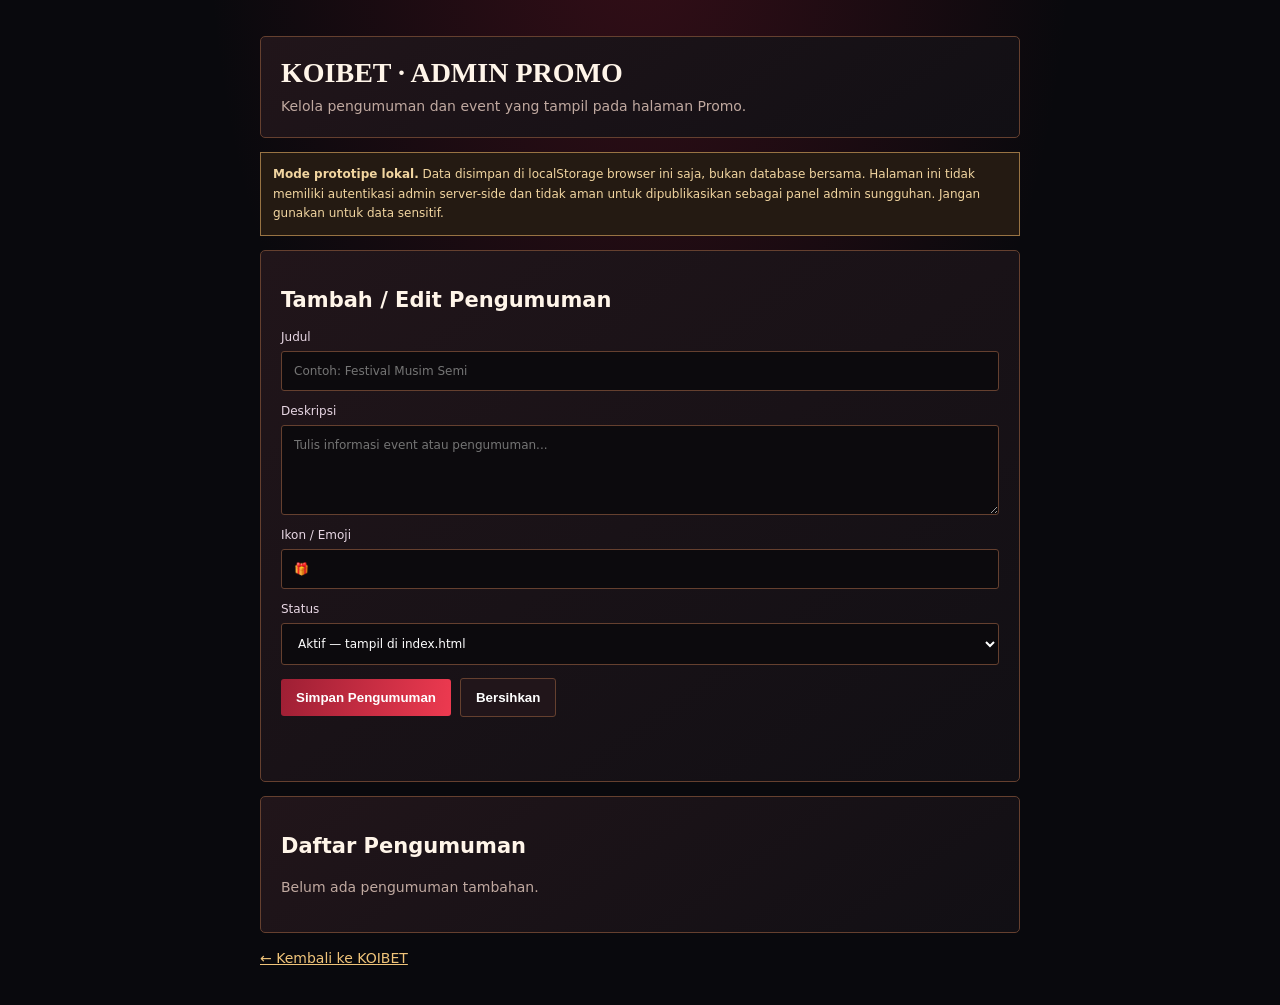
==== admin.html @ 30051d63 "Add local promo admin page" ====
<!doctype html>
<html lang="id"><head><meta charset="utf-8"><meta name="viewport" content="width=device-width,initial-scale=1"><meta name="theme-color" content="#100b12"><title>KOIBET — Admin Promo</title><style>
:root{color-scheme:dark;--bg:#09090d;--panel:#171116;--line:#65402f;--gold:#e9bd68;--muted:#c0a9a0}*{box-sizing:border-box}body{margin:0;padding:22px;background:radial-gradient(ellipse at 50% -12%,#8e182d55,transparent 48%),var(--bg);color:#fff5e9;font:14px system-ui;min-height:100vh}.wrap{max-width:760px;margin:auto}.head,.panel{border:1px solid var(--line);background:linear-gradient(145deg,#21151a,#110f14);padding:20px;margin:14px 0;border-radius:5px}.head h1{margin:0 0 6px;font-family:Georgia,serif}.muted,small{color:var(--muted);line-height:1.6}.field{display:block;margin:13px 0;color:#e8d7e4;font-size:12px}.field input,.field textarea,.field select{display:block;width:100%;margin-top:7px;padding:12px;border:1px solid var(--line);background:#0c0a0d;color:white;border-radius:3px;font:inherit}.field textarea{min-height:90px;resize:vertical}.btn{border:0;padding:11px 15px;background:linear-gradient(100deg,#9e1f34,#ed3a50);color:white;font-weight:700;border-radius:3px;cursor:pointer}.btn.ghost{background:#21151a;border:1px solid var(--line)}.row{display:flex;gap:9px;flex-wrap:wrap;align-items:center}.promo{display:flex;justify-content:space-between;gap:12px;align-items:center;padding:13px;border:1px solid #65402f;margin:9px 0;background:#130f14}.promo b{display:block}.promo small{display:block}.notice{padding:12px;border:1px solid #987343;background:#241a12;color:#f1d5a0;font-size:12px;line-height:1.6}.status{color:#f0c47a;font-size:12px;min-height:20px}@media(max-width:520px){body{padding:12px}.panel,.head{padding:15px}.promo{align-items:flex-start;flex-direction:column}}
</style></head><body><main class="wrap"><header class="head"><h1>KOIBET · ADMIN PROMO</h1><div class="muted">Kelola pengumuman dan event yang tampil pada halaman Promo.</div></header>
<div class="notice"><b>Mode prototipe lokal.</b> Data disimpan di localStorage browser ini saja, bukan database bersama. Halaman ini tidak memiliki autentikasi admin server-side dan tidak aman untuk dipublikasikan sebagai panel admin sungguhan. Jangan gunakan untuk data sensitif.</div>
<section class="panel"><h2>Tambah / Edit Pengumuman</h2><form id="form"><input type="hidden" id="editId"><label class="field">Judul<input id="title" maxlength="60" required placeholder="Contoh: Festival Musim Semi"></label><label class="field">Deskripsi<textarea id="description" maxlength="240" required placeholder="Tulis informasi event atau pengumuman..."></textarea></label><label class="field">Ikon / Emoji<input id="icon" maxlength="4" value="🎁"></label><label class="field">Status<select id="active"><option value="true">Aktif — tampil di index.html</option><option value="false">Nonaktif</option></select></label><div class="row"><button class="btn" type="submit">Simpan Pengumuman</button><button class="btn ghost" type="button" id="reset">Bersihkan</button></div><p class="status" id="status" aria-live="polite"></p></form></section>
<section class="panel"><h2>Daftar Pengumuman</h2><div id="items"></div></section><p class="muted"><a href="index.html" style="color:#f0c47a">← Kembali ke KOIBET</a></p></main>
<script>
const $=s=>document.querySelector(s),KEY='koibet_public_promos';let data=[];function load(){try{data=JSON.parse(localStorage.getItem(KEY)||'[]');if(!Array.isArray(data))data=[]}catch{data=[]}}function save(){localStorage.setItem(KEY,JSON.stringify(data));render()}function esc(v){return String(v).replace(/[&<>"']/g,c=>({'&':'&amp;','<':'&lt;','>':'&gt;','"':'&quot;',"'":'&#39;'}[c]))}function clear(){ $('#form').reset();$('#editId').value='';$('#icon').value='🎁'}function render(){$('#items').innerHTML=data.length?data.map(x=>'<article class="promo"><div><b>'+esc(x.icon||'🎁')+' '+esc(x.title)+'</b><small>'+esc(x.description)+'</small><small>Status: '+(x.active?'Aktif':'Nonaktif')+'</small></div><div class="row"><button class="btn ghost" data-edit="'+esc(x.id)+'">Edit</button><button class="btn ghost" data-toggle="'+esc(x.id)+'">'+(x.active?'Nonaktifkan':'Aktifkan')+'</button><button class="btn ghost" data-delete="'+esc(x.id)+'">Hapus</button></div></article>').join(''):'<p class="muted">Belum ada pengumuman tambahan.</p>';document.querySelectorAll('[data-edit]').forEach(b=>b.onclick=()=>{let x=data.find(v=>v.id===b.dataset.edit);if(!x)return;$('#editId').value=x.id;$('#title').value=x.title;$('#description').value=x.description;$('#icon').value=x.icon||'🎁';$('#active').value=String(!!x.active);window.scrollTo({top:0,behavior:'smooth'})});document.querySelectorAll('[data-toggle]').forEach(b=>b.onclick=()=>{let x=data.find(v=>v.id===b.dataset.toggle);if(x){x.active=!x.active;save()}});document.querySelectorAll('[data-delete]').forEach(b=>b.onclick=()=>{data=data.filter(v=>v.id!==b.dataset.delete);save()})}$('#form').onsubmit=e=>{e.preventDefault();let id=$('#editId').value,item={id:id||String(Date.now()),title:$('#title').value.trim(),description:$('#description').value.trim(),icon:$('#icon').value.trim()||'🎁',active:$('#active').value==='true'};if(!item.title||!item.description){$('#status').textContent='Judul dan deskripsi wajib diisi.';return}let i=data.findIndex(x=>x.id===id);if(i>=0)data[i]=item;else data.unshift(item);save();clear();$('#status').textContent='Pengumuman tersimpan di browser ini.'};$('#reset').onclick=clear;load();render();
</script></body></html>
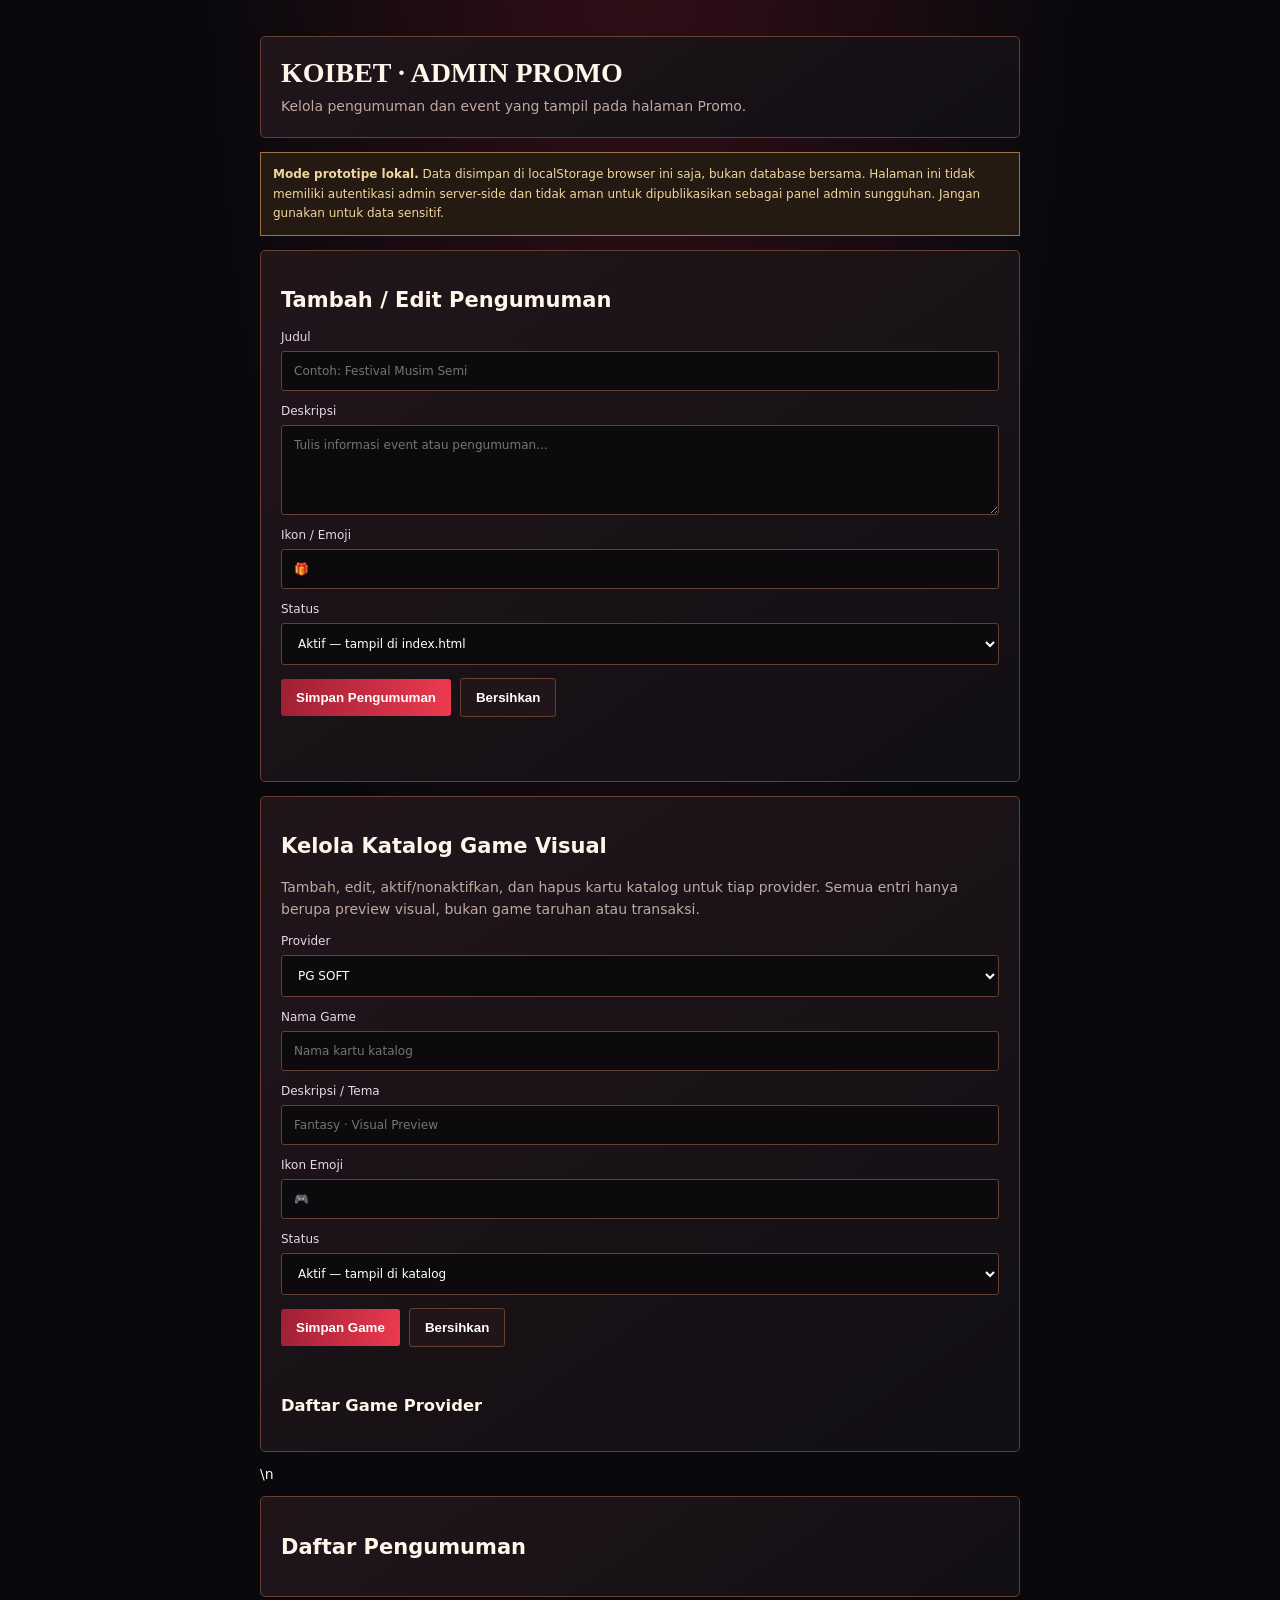
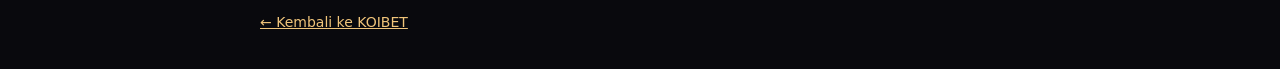
==== commit dc62f54b: "Add provider game catalog management to admin panel" ====
--- a/admin.html
+++ b/admin.html
@@ -4,7 +4,23 @@
 </style></head><body><main class="wrap"><header class="head"><h1>KOIBET · ADMIN PROMO</h1><div class="muted">Kelola pengumuman dan event yang tampil pada halaman Promo.</div></header>
 <div class="notice"><b>Mode prototipe lokal.</b> Data disimpan di localStorage browser ini saja, bukan database bersama. Halaman ini tidak memiliki autentikasi admin server-side dan tidak aman untuk dipublikasikan sebagai panel admin sungguhan. Jangan gunakan untuk data sensitif.</div>
 <section class="panel"><h2>Tambah / Edit Pengumuman</h2><form id="form"><input type="hidden" id="editId"><label class="field">Judul<input id="title" maxlength="60" required placeholder="Contoh: Festival Musim Semi"></label><label class="field">Deskripsi<textarea id="description" maxlength="240" required placeholder="Tulis informasi event atau pengumuman..."></textarea></label><label class="field">Ikon / Emoji<input id="icon" maxlength="4" value="🎁"></label><label class="field">Status<select id="active"><option value="true">Aktif — tampil di index.html</option><option value="false">Nonaktif</option></select></label><div class="row"><button class="btn" type="submit">Simpan Pengumuman</button><button class="btn ghost" type="button" id="reset">Bersihkan</button></div><p class="status" id="status" aria-live="polite"></p></form></section>
-<section class="panel"><h2>Daftar Pengumuman</h2><div id="items"></div></section><p class="muted"><a href="index.html" style="color:#f0c47a">← Kembali ke KOIBET</a></p></main>
+<section class="panel"><h2>Kelola Katalog Game Visual</h2><p class="muted">Tambah, edit, aktif/nonaktifkan, dan hapus kartu katalog untuk tiap provider. Semua entri hanya berupa preview visual, bukan game taruhan atau transaksi.</p><label class="field">Provider<select id="gameProvider"><option value="pg">PG SOFT</option><option value="pragmatic">PRAGMATIC</option><option value="jili">JILI</option></select></label><form id="gameForm"><input type="hidden" id="gameEditId"><label class="field">Nama Game<input id="gameName" maxlength="50" required placeholder="Nama kartu katalog"></label><label class="field">Deskripsi / Tema<input id="gameDesc" maxlength="70" required placeholder="Fantasy · Visual Preview"></label><label class="field">Ikon Emoji<input id="gameIcon" maxlength="4" value="🎮"></label><label class="field">Status<select id="gameActive"><option value="true">Aktif — tampil di katalog</option><option value="false">Nonaktif</option></select></label><div class="row"><button class="btn" type="submit">Simpan Game</button><button class="btn ghost" type="button" id="gameReset">Bersihkan</button></div><p class="status" id="gameStatus" aria-live="polite"></p></form><h3>Daftar Game Provider</h3><div id="gameItems"></div></section>\n<section class="panel"><h2>Daftar Pengumuman</h2><div id="items"></div></section><p class="muted"><a href="index.html" style="color:#f0c47a">← Kembali ke KOIBET</a></p></main>
 <script>
 const $=s=>document.querySelector(s),KEY='koibet_public_promos';let data=[];function load(){try{data=JSON.parse(localStorage.getItem(KEY)||'[]');if(!Array.isArray(data))data=[]}catch{data=[]}}function save(){localStorage.setItem(KEY,JSON.stringify(data));render()}function esc(v){return String(v).replace(/[&<>"']/g,c=>({'&':'&amp;','<':'&lt;','>':'&gt;','"':'&quot;',"'":'&#39;'}[c]))}function clear(){ $('#form').reset();$('#editId').value='';$('#icon').value='🎁'}function render(){$('#items').innerHTML=data.length?data.map(x=>'<article class="promo"><div><b>'+esc(x.icon||'🎁')+' '+esc(x.title)+'</b><small>'+esc(x.description)+'</small><small>Status: '+(x.active?'Aktif':'Nonaktif')+'</small></div><div class="row"><button class="btn ghost" data-edit="'+esc(x.id)+'">Edit</button><button class="btn ghost" data-toggle="'+esc(x.id)+'">'+(x.active?'Nonaktifkan':'Aktifkan')+'</button><button class="btn ghost" data-delete="'+esc(x.id)+'">Hapus</button></div></article>').join(''):'<p class="muted">Belum ada pengumuman tambahan.</p>';document.querySelectorAll('[data-edit]').forEach(b=>b.onclick=()=>{let x=data.find(v=>v.id===b.dataset.edit);if(!x)return;$('#editId').value=x.id;$('#title').value=x.title;$('#description').value=x.description;$('#icon').value=x.icon||'🎁';$('#active').value=String(!!x.active);window.scrollTo({top:0,behavior:'smooth'})});document.querySelectorAll('[data-toggle]').forEach(b=>b.onclick=()=>{let x=data.find(v=>v.id===b.dataset.toggle);if(x){x.active=!x.active;save()}});document.querySelectorAll('[data-delete]').forEach(b=>b.onclick=()=>{data=data.filter(v=>v.id!==b.dataset.delete);save()})}$('#form').onsubmit=e=>{e.preventDefault();let id=$('#editId').value,item={id:id||String(Date.now()),title:$('#title').value.trim(),description:$('#description').value.trim(),icon:$('#icon').value.trim()||'🎁',active:$('#active').value==='true'};if(!item.title||!item.description){$('#status').textContent='Judul dan deskripsi wajib diisi.';return}let i=data.findIndex(x=>x.id===id);if(i>=0)data[i]=item;else data.unshift(item);save();clear();$('#status').textContent='Pengumuman tersimpan di browser ini.'};$('#reset').onclick=clear;load();render();
-</script></body></html>+
+const GAME_KEY='koibet_provider_games';
+const seedGames={
+ pg:[['🐉','Dragon Treasure','Fantasy · Visual Preview'],['🌸','Blossom Fortune','Festival · Visual Preview'],['🐼','Panda Kingdom','Adventure · Visual Preview'],['🏯','Golden Samurai','Japan · Visual Preview'],['🦊','Fox Spirit','Mythical · Visual Preview'],['💎','Crystal Garden','Gem · Visual Preview']],
+ pragmatic:[['⚡','Thunder Temple','Mythical · Visual Preview'],['👑','Royal Crown','Classic · Visual Preview'],['🌊','Ocean Riches','Ocean · Visual Preview'],['🔥','Fire Dragon','Fantasy · Visual Preview'],['🎭','Mystic Masks','Festival · Visual Preview'],['🌙','Moonlight Tales','Night · Visual Preview']],
+ jili:[['🐯','Tiger Realm','Wildlife · Visual Preview'],['🏮','Lucky Lantern','Festival · Visual Preview'],['🗻','Fuji Adventure','Japan · Visual Preview'],['🧧','Red Envelope','Celebration · Visual Preview'],['⚔️','Samurai Legend','Action · Visual Preview'],['🌌','Starry Journey','Cosmic · Visual Preview']]
+};
+let gameData={};
+function loadGames(){try{gameData=JSON.parse(localStorage.getItem(GAME_KEY)||'null')||{}}catch{gameData={}};for(const k of Object.keys(seedGames)){if(!Array.isArray(gameData[k]))gameData[k]=seedGames[k].map((g,i)=>({id:k+'-'+i,name:g[1],desc:g[2],icon:g[0],active:true}))}saveGames()}
+function saveGames(){localStorage.setItem(GAME_KEY,JSON.stringify(gameData))}
+function clearGameForm(){$('#gameForm').reset();$('#gameEditId').value='';$('#gameIcon').value='🎮';$('#gameActive').value='true'}
+function renderGames(){let k=$('#gameProvider').value,arr=gameData[k]||[];$('#gameItems').innerHTML=arr.length?arr.map(g=>'<article class="promo"><div><b>'+esc(g.icon)+' '+esc(g.name)+'</b><small>'+esc(g.desc)+' · '+(g.active?'Aktif':'Nonaktif')+'</small></div><div class="row"><button class="btn ghost" data-game-edit="'+esc(g.id)+'">Edit</button><button class="btn ghost" data-game-toggle="'+esc(g.id)+'">'+(g.active?'Nonaktifkan':'Aktifkan')+'</button><button class="btn ghost" data-game-delete="'+esc(g.id)+'">Hapus</button></div></article>').join(''):'<p class="muted">Belum ada game pada provider ini.</p>';document.querySelectorAll('[data-game-edit]').forEach(b=>b.onclick=()=>{let g=arr.find(x=>x.id===b.dataset.gameEdit);if(!g)return;$('#gameEditId').value=g.id;$('#gameName').value=g.name;$('#gameDesc').value=g.desc;$('#gameIcon').value=g.icon;$('#gameActive').value=String(!!g.active);window.scrollTo({top:0,behavior:'smooth'})});document.querySelectorAll('[data-game-toggle]').forEach(b=>b.onclick=()=>{let g=arr.find(x=>x.id===b.dataset.gameToggle);if(g){g.active=!g.active;saveGames();renderGames()}});document.querySelectorAll('[data-game-delete]').forEach(b=>b.onclick=()=>{gameData[k]=arr.filter(x=>x.id!==b.dataset.gameDelete);saveGames();renderGames()})}
+$('#gameProvider').onchange=()=>{clearGameForm();renderGames()};
+$('#gameForm').onsubmit=e=>{e.preventDefault();let k=$('#gameProvider').value,id=$('#gameEditId').value,item={id:id||'g-'+Date.now()+'-'+Math.random().toString(36).slice(2,7),name:$('#gameName').value.trim(),desc:$('#gameDesc').value.trim(),icon:$('#gameIcon').value.trim()||'🎮',active:$('#gameActive').value==='true'};if(!item.name||!item.desc){$('#gameStatus').textContent='Nama dan deskripsi wajib diisi.';return}let arr=gameData[k]||[],i=arr.findIndex(x=>x.id===id);if(i>=0)arr[i]=item;else arr.unshift(item);gameData[k]=arr;saveGames();clearGameForm();renderGames();$('#gameStatus').textContent='Katalog provider berhasil disimpan di browser ini.'};
+$('#gameReset').onclick=clearGameForm;
+loadGames();renderGames();
+\n</script></body></html>
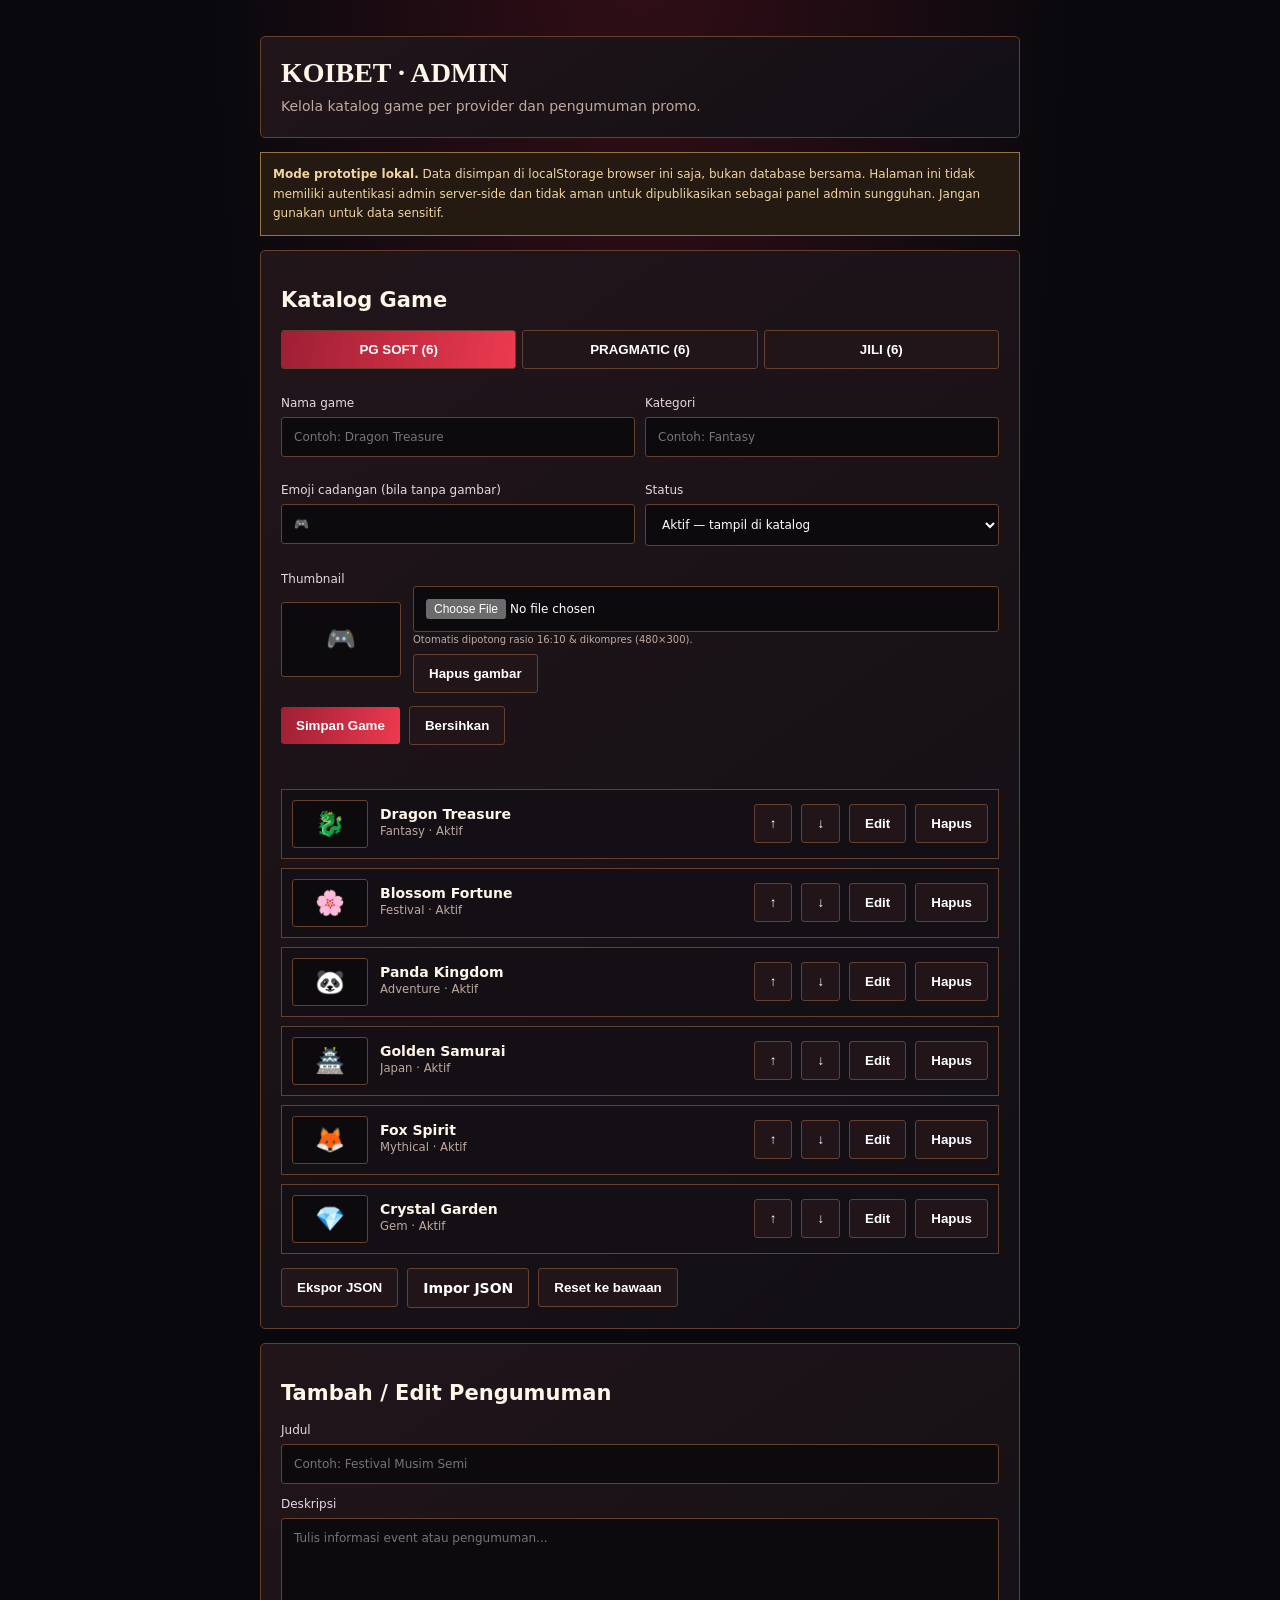
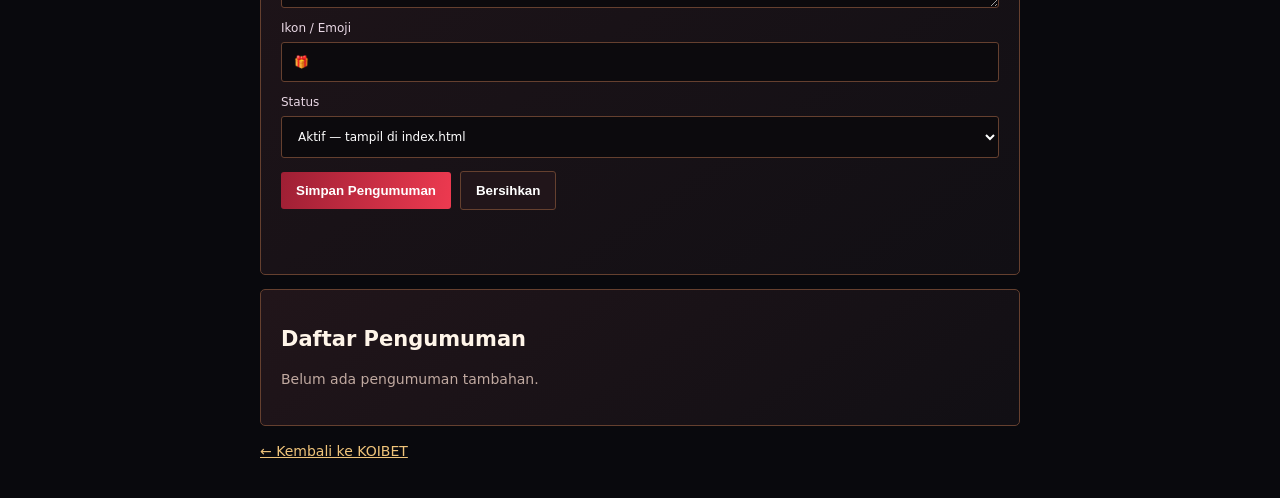
==== commit e00a4a88: "Replace admin page with Japanese arcade version" ====
--- a/admin.html
+++ b/admin.html
@@ -1,26 +1,49 @@
 <!doctype html>
-<html lang="id"><head><meta charset="utf-8"><meta name="viewport" content="width=device-width,initial-scale=1"><meta name="theme-color" content="#100b12"><title>KOIBET — Admin Promo</title><style>
+<html lang="id"><head><meta charset="utf-8"><meta name="viewport" content="width=device-width,initial-scale=1"><meta name="theme-color" content="#100b12"><title>KOIBET — Admin</title><style>
 :root{color-scheme:dark;--bg:#09090d;--panel:#171116;--line:#65402f;--gold:#e9bd68;--muted:#c0a9a0}*{box-sizing:border-box}body{margin:0;padding:22px;background:radial-gradient(ellipse at 50% -12%,#8e182d55,transparent 48%),var(--bg);color:#fff5e9;font:14px system-ui;min-height:100vh}.wrap{max-width:760px;margin:auto}.head,.panel{border:1px solid var(--line);background:linear-gradient(145deg,#21151a,#110f14);padding:20px;margin:14px 0;border-radius:5px}.head h1{margin:0 0 6px;font-family:Georgia,serif}.muted,small{color:var(--muted);line-height:1.6}.field{display:block;margin:13px 0;color:#e8d7e4;font-size:12px}.field input,.field textarea,.field select{display:block;width:100%;margin-top:7px;padding:12px;border:1px solid var(--line);background:#0c0a0d;color:white;border-radius:3px;font:inherit}.field textarea{min-height:90px;resize:vertical}.btn{border:0;padding:11px 15px;background:linear-gradient(100deg,#9e1f34,#ed3a50);color:white;font-weight:700;border-radius:3px;cursor:pointer}.btn.ghost{background:#21151a;border:1px solid var(--line)}.row{display:flex;gap:9px;flex-wrap:wrap;align-items:center}.promo{display:flex;justify-content:space-between;gap:12px;align-items:center;padding:13px;border:1px solid #65402f;margin:9px 0;background:#130f14}.promo b{display:block}.promo small{display:block}.notice{padding:12px;border:1px solid #987343;background:#241a12;color:#f1d5a0;font-size:12px;line-height:1.6}.status{color:#f0c47a;font-size:12px;min-height:20px}@media(max-width:520px){body{padding:12px}.panel,.head{padding:15px}.promo{align-items:flex-start;flex-direction:column}}
-</style></head><body><main class="wrap"><header class="head"><h1>KOIBET · ADMIN PROMO</h1><div class="muted">Kelola pengumuman dan event yang tampil pada halaman Promo.</div></header>
+
+.tabs{display:flex;gap:6px;margin:6px 0 14px}.tabs button{flex:1}.tabs button.on{background:linear-gradient(100deg,#9e1f34,#ed3a50)}
+.game{display:flex;gap:12px;align-items:center;padding:10px;border:1px solid #65402f;margin:9px 0;background:#130f14}.game .info{flex:1;min-width:0}.game b,.game small{display:block;overflow:hidden;text-overflow:ellipsis}
+.th{width:76px;height:48px;flex:none;border:1px solid var(--line);border-radius:3px;background:#0c0a0d center/cover no-repeat;display:grid;place-items:center;font-size:24px}
+.up{display:flex;gap:12px;align-items:center}.up .th{width:120px;height:75px}.up input{margin-top:0!important}
+.off{opacity:.55}.grid2{display:grid;grid-template-columns:1fr 1fr;gap:10px}
+@media(max-width:520px){.game{flex-wrap:wrap}.grid2{grid-template-columns:1fr}}
+</style></head><body><main class="wrap"><header class="head"><h1>KOIBET · ADMIN</h1><div class="muted">Kelola katalog game per provider dan pengumuman promo.</div></header>
 <div class="notice"><b>Mode prototipe lokal.</b> Data disimpan di localStorage browser ini saja, bukan database bersama. Halaman ini tidak memiliki autentikasi admin server-side dan tidak aman untuk dipublikasikan sebagai panel admin sungguhan. Jangan gunakan untuk data sensitif.</div>
+<section class="panel"><h2>Katalog Game</h2><div class="row tabs" id="tabs"></div><form id="gform"><input type="hidden" id="gId"><div class="grid2"><label class="field">Nama game<input id="gName" maxlength="40" required placeholder="Contoh: Dragon Treasure"></label><label class="field">Kategori<input id="gCat" maxlength="24" placeholder="Contoh: Fantasy"></label></div><div class="grid2"><label class="field">Emoji cadangan (bila tanpa gambar)<input id="gIcon" maxlength="4" value="🎮"></label><label class="field">Status<select id="gActive"><option value="true">Aktif — tampil di katalog</option><option value="false">Nonaktif (disembunyikan)</option></select></label></div><div class="field">Thumbnail<div class="up"><div class="th" id="gPrev">🎮</div><div style="flex:1"><input id="gFile" type="file" accept="image/png,image/jpeg,image/webp,image/gif"><small>Otomatis dipotong rasio 16:10 &amp; dikompres (480×300).</small><div style="margin-top:6px"><button class="btn ghost" type="button" id="gRmImg">Hapus gambar</button></div></div></div></div><div class="row"><button class="btn" type="submit" id="gSave">Simpan Game</button><button class="btn ghost" type="button" id="gReset">Bersihkan</button></div><p class="status" id="gStatus" aria-live="polite"></p></form><div id="games"></div><div class="row" style="margin-top:14px"><button class="btn ghost" type="button" id="exp">Ekspor JSON</button><label class="btn ghost" style="cursor:pointer">Impor JSON<input id="imp" type="file" accept="application/json" hidden></label><button class="btn ghost" type="button" id="defaults">Reset ke bawaan</button></div></section>
 <section class="panel"><h2>Tambah / Edit Pengumuman</h2><form id="form"><input type="hidden" id="editId"><label class="field">Judul<input id="title" maxlength="60" required placeholder="Contoh: Festival Musim Semi"></label><label class="field">Deskripsi<textarea id="description" maxlength="240" required placeholder="Tulis informasi event atau pengumuman..."></textarea></label><label class="field">Ikon / Emoji<input id="icon" maxlength="4" value="🎁"></label><label class="field">Status<select id="active"><option value="true">Aktif — tampil di index.html</option><option value="false">Nonaktif</option></select></label><div class="row"><button class="btn" type="submit">Simpan Pengumuman</button><button class="btn ghost" type="button" id="reset">Bersihkan</button></div><p class="status" id="status" aria-live="polite"></p></form></section>
-<section class="panel"><h2>Kelola Katalog Game Visual</h2><p class="muted">Tambah, edit, aktif/nonaktifkan, dan hapus kartu katalog untuk tiap provider. Semua entri hanya berupa preview visual, bukan game taruhan atau transaksi.</p><label class="field">Provider<select id="gameProvider"><option value="pg">PG SOFT</option><option value="pragmatic">PRAGMATIC</option><option value="jili">JILI</option></select></label><form id="gameForm"><input type="hidden" id="gameEditId"><label class="field">Nama Game<input id="gameName" maxlength="50" required placeholder="Nama kartu katalog"></label><label class="field">Deskripsi / Tema<input id="gameDesc" maxlength="70" required placeholder="Fantasy · Visual Preview"></label><label class="field">Ikon Emoji<input id="gameIcon" maxlength="4" value="🎮"></label><label class="field">Status<select id="gameActive"><option value="true">Aktif — tampil di katalog</option><option value="false">Nonaktif</option></select></label><div class="row"><button class="btn" type="submit">Simpan Game</button><button class="btn ghost" type="button" id="gameReset">Bersihkan</button></div><p class="status" id="gameStatus" aria-live="polite"></p></form><h3>Daftar Game Provider</h3><div id="gameItems"></div></section>\n<section class="panel"><h2>Daftar Pengumuman</h2><div id="items"></div></section><p class="muted"><a href="index.html" style="color:#f0c47a">← Kembali ke KOIBET</a></p></main>
+<section class="panel"><h2>Daftar Pengumuman</h2><div id="items"></div></section><p class="muted"><a href="index.html" style="color:#f0c47a">← Kembali ke KOIBET</a></p></main>
 <script>
-const $=s=>document.querySelector(s),KEY='koibet_public_promos';let data=[];function load(){try{data=JSON.parse(localStorage.getItem(KEY)||'[]');if(!Array.isArray(data))data=[]}catch{data=[]}}function save(){localStorage.setItem(KEY,JSON.stringify(data));render()}function esc(v){return String(v).replace(/[&<>"']/g,c=>({'&':'&amp;','<':'&lt;','>':'&gt;','"':'&quot;',"'":'&#39;'}[c]))}function clear(){ $('#form').reset();$('#editId').value='';$('#icon').value='🎁'}function render(){$('#items').innerHTML=data.length?data.map(x=>'<article class="promo"><div><b>'+esc(x.icon||'🎁')+' '+esc(x.title)+'</b><small>'+esc(x.description)+'</small><small>Status: '+(x.active?'Aktif':'Nonaktif')+'</small></div><div class="row"><button class="btn ghost" data-edit="'+esc(x.id)+'">Edit</button><button class="btn ghost" data-toggle="'+esc(x.id)+'">'+(x.active?'Nonaktifkan':'Aktifkan')+'</button><button class="btn ghost" data-delete="'+esc(x.id)+'">Hapus</button></div></article>').join(''):'<p class="muted">Belum ada pengumuman tambahan.</p>';document.querySelectorAll('[data-edit]').forEach(b=>b.onclick=()=>{let x=data.find(v=>v.id===b.dataset.edit);if(!x)return;$('#editId').value=x.id;$('#title').value=x.title;$('#description').value=x.description;$('#icon').value=x.icon||'🎁';$('#active').value=String(!!x.active);window.scrollTo({top:0,behavior:'smooth'})});document.querySelectorAll('[data-toggle]').forEach(b=>b.onclick=()=>{let x=data.find(v=>v.id===b.dataset.toggle);if(x){x.active=!x.active;save()}});document.querySelectorAll('[data-delete]').forEach(b=>b.onclick=()=>{data=data.filter(v=>v.id!==b.dataset.delete);save()})}$('#form').onsubmit=e=>{e.preventDefault();let id=$('#editId').value,item={id:id||String(Date.now()),title:$('#title').value.trim(),description:$('#description').value.trim(),icon:$('#icon').value.trim()||'🎁',active:$('#active').value==='true'};if(!item.title||!item.description){$('#status').textContent='Judul dan deskripsi wajib diisi.';return}let i=data.findIndex(x=>x.id===id);if(i>=0)data[i]=item;else data.unshift(item);save();clear();$('#status').textContent='Pengumuman tersimpan di browser ini.'};$('#reset').onclick=clear;load();render();
+const $=s=>document.querySelector(s),KEY='koibet_public_promos';let data=[];function load(){try{data=JSON.parse(localStorage.getItem(KEY)||'[]');if(!Array.isArray(data))data=[]}catch{data=[]}}function save(){try{localStorage.setItem(KEY,JSON.stringify(data))}catch{$('#status').textContent='Gagal menyimpan: penyimpanan browser penuh.'}render()}function esc(v){return String(v).replace(/[&<>"']/g,c=>({'&':'&amp;','<':'&lt;','>':'&gt;','"':'&quot;',"'":'&#39;'}[c]))}function clear(){ $('#form').reset();$('#editId').value='';$('#icon').value='🎁'}function render(){$('#items').innerHTML=data.length?data.map(x=>'<article class="promo"><div><b>'+esc(x.icon||'🎁')+' '+esc(x.title)+'</b><small>'+esc(x.description)+'</small><small>Status: '+(x.active?'Aktif':'Nonaktif')+'</small></div><div class="row"><button class="btn ghost" data-edit="'+esc(x.id)+'">Edit</button><button class="btn ghost" data-toggle="'+esc(x.id)+'">'+(x.active?'Nonaktifkan':'Aktifkan')+'</button><button class="btn ghost" data-delete="'+esc(x.id)+'">Hapus</button></div></article>').join(''):'<p class="muted">Belum ada pengumuman tambahan.</p>';document.querySelectorAll('[data-edit]').forEach(b=>b.onclick=()=>{let x=data.find(v=>v.id===b.dataset.edit);if(!x)return;$('#editId').value=x.id;$('#title').value=x.title;$('#description').value=x.description;$('#icon').value=x.icon||'🎁';$('#active').value=String(!!x.active);window.scrollTo({top:0,behavior:'smooth'})});document.querySelectorAll('[data-toggle]').forEach(b=>b.onclick=()=>{let x=data.find(v=>v.id===b.dataset.toggle);if(x){x.active=!x.active;save()}});document.querySelectorAll('[data-delete]').forEach(b=>b.onclick=()=>{data=data.filter(v=>v.id!==b.dataset.delete);save()})}$('#form').onsubmit=e=>{e.preventDefault();let id=$('#editId').value,item={id:id||String(Date.now()),title:$('#title').value.trim(),description:$('#description').value.trim(),icon:$('#icon').value.trim()||'🎁',active:$('#active').value==='true'};if(!item.title||!item.description){$('#status').textContent='Judul dan deskripsi wajib diisi.';return}let i=data.findIndex(x=>x.id===id);if(i>=0)data[i]=item;else data.unshift(item);save();clear();$('#status').textContent='Pengumuman tersimpan di browser ini.'};$('#reset').onclick=clear;load();render();
 
-const GAME_KEY='koibet_provider_games';
-const seedGames={
- pg:[['🐉','Dragon Treasure','Fantasy · Visual Preview'],['🌸','Blossom Fortune','Festival · Visual Preview'],['🐼','Panda Kingdom','Adventure · Visual Preview'],['🏯','Golden Samurai','Japan · Visual Preview'],['🦊','Fox Spirit','Mythical · Visual Preview'],['💎','Crystal Garden','Gem · Visual Preview']],
- pragmatic:[['⚡','Thunder Temple','Mythical · Visual Preview'],['👑','Royal Crown','Classic · Visual Preview'],['🌊','Ocean Riches','Ocean · Visual Preview'],['🔥','Fire Dragon','Fantasy · Visual Preview'],['🎭','Mystic Masks','Festival · Visual Preview'],['🌙','Moonlight Tales','Night · Visual Preview']],
- jili:[['🐯','Tiger Realm','Wildlife · Visual Preview'],['🏮','Lucky Lantern','Festival · Visual Preview'],['🗻','Fuji Adventure','Japan · Visual Preview'],['🧧','Red Envelope','Celebration · Visual Preview'],['⚔️','Samurai Legend','Action · Visual Preview'],['🌌','Starry Journey','Cosmic · Visual Preview']]
-};
-let gameData={};
-function loadGames(){try{gameData=JSON.parse(localStorage.getItem(GAME_KEY)||'null')||{}}catch{gameData={}};for(const k of Object.keys(seedGames)){if(!Array.isArray(gameData[k]))gameData[k]=seedGames[k].map((g,i)=>({id:k+'-'+i,name:g[1],desc:g[2],icon:g[0],active:true}))}saveGames()}
-function saveGames(){localStorage.setItem(GAME_KEY,JSON.stringify(gameData))}
-function clearGameForm(){$('#gameForm').reset();$('#gameEditId').value='';$('#gameIcon').value='🎮';$('#gameActive').value='true'}
-function renderGames(){let k=$('#gameProvider').value,arr=gameData[k]||[];$('#gameItems').innerHTML=arr.length?arr.map(g=>'<article class="promo"><div><b>'+esc(g.icon)+' '+esc(g.name)+'</b><small>'+esc(g.desc)+' · '+(g.active?'Aktif':'Nonaktif')+'</small></div><div class="row"><button class="btn ghost" data-game-edit="'+esc(g.id)+'">Edit</button><button class="btn ghost" data-game-toggle="'+esc(g.id)+'">'+(g.active?'Nonaktifkan':'Aktifkan')+'</button><button class="btn ghost" data-game-delete="'+esc(g.id)+'">Hapus</button></div></article>').join(''):'<p class="muted">Belum ada game pada provider ini.</p>';document.querySelectorAll('[data-game-edit]').forEach(b=>b.onclick=()=>{let g=arr.find(x=>x.id===b.dataset.gameEdit);if(!g)return;$('#gameEditId').value=g.id;$('#gameName').value=g.name;$('#gameDesc').value=g.desc;$('#gameIcon').value=g.icon;$('#gameActive').value=String(!!g.active);window.scrollTo({top:0,behavior:'smooth'})});document.querySelectorAll('[data-game-toggle]').forEach(b=>b.onclick=()=>{let g=arr.find(x=>x.id===b.dataset.gameToggle);if(g){g.active=!g.active;saveGames();renderGames()}});document.querySelectorAll('[data-game-delete]').forEach(b=>b.onclick=()=>{gameData[k]=arr.filter(x=>x.id!==b.dataset.gameDelete);saveGames();renderGames()})}
-$('#gameProvider').onchange=()=>{clearGameForm();renderGames()};
-$('#gameForm').onsubmit=e=>{e.preventDefault();let k=$('#gameProvider').value,id=$('#gameEditId').value,item={id:id||'g-'+Date.now()+'-'+Math.random().toString(36).slice(2,7),name:$('#gameName').value.trim(),desc:$('#gameDesc').value.trim(),icon:$('#gameIcon').value.trim()||'🎮',active:$('#gameActive').value==='true'};if(!item.name||!item.desc){$('#gameStatus').textContent='Nama dan deskripsi wajib diisi.';return}let arr=gameData[k]||[],i=arr.findIndex(x=>x.id===id);if(i>=0)arr[i]=item;else arr.unshift(item);gameData[k]=arr;saveGames();clearGameForm();renderGames();$('#gameStatus').textContent='Katalog provider berhasil disimpan di browser ini.'};
-$('#gameReset').onclick=clearGameForm;
-loadGames();renderGames();
-\n</script></body></html>+/* ===== Katalog game ===== */
+const CKEY='koibet_catalog_v1',PROV={pg:'PG SOFT',pragmatic:'PRAGMATIC',jili:'JILI'};
+const DEF={pg:[['🐉','Dragon Treasure','Fantasy'],['🌸','Blossom Fortune','Festival'],['🐼','Panda Kingdom','Adventure'],['🏯','Golden Samurai','Japan'],['🦊','Fox Spirit','Mythical'],['💎','Crystal Garden','Gem']],pragmatic:[['⚡','Thunder Temple','Mythical'],['👑','Royal Crown','Classic'],['🌊','Ocean Riches','Ocean'],['🔥','Fire Dragon','Fantasy'],['🎭','Mystic Masks','Festival'],['🌙','Moonlight Tales','Night']],jili:[['🐯','Tiger Realm','Wildlife'],['🏮','Lucky Lantern','Festival'],['🗻','Fuji Adventure','Japan'],['🧧','Red Envelope','Celebration'],['⚔️','Samurai Legend','Action'],['🌌','Starry Journey','Cosmic']]};
+let cat={},prov='pg',gThumb='';
+const uid=()=>Date.now().toString(36)+Math.random().toString(36).slice(2,6);
+function defaults(){const o={};for(const k in DEF)o[k]={games:DEF[k].map(g=>({id:uid(),icon:g[0],name:g[1],category:g[2],thumb:'',active:true}))};return o}
+function loadCat(){try{const v=JSON.parse(localStorage.getItem(CKEY)||'null');if(v&&typeof v==='object'){cat={};for(const k in PROV)cat[k]={games:Array.isArray(v[k]&&v[k].games)?v[k].games.filter(g=>g&&g.name):[]};return}}catch{}cat=defaults()}
+function saveCat(){try{localStorage.setItem(CKEY,JSON.stringify(cat));return true}catch(e){gmsg('Gagal menyimpan: penyimpanan browser penuh. Hapus beberapa thumbnail atau perkecil gambar.');return false}}
+function gmsg(t){$('#gStatus').textContent=t}
+function safeImg(u){return /^data:image\/(png|jpe?g|webp|gif);base64,[A-Za-z0-9+\/=]+$/.test(u||'')?u:''}
+function setPrev(){const p=$('#gPrev'),i=safeImg(gThumb);p.style.backgroundImage=i?'url('+i+')':'';p.textContent=i?'':($('#gIcon').value||'🎮')}
+function gclear(){$('#gform').reset();$('#gId').value='';$('#gIcon').value='🎮';gThumb='';$('#gSave').textContent='Simpan Game';setPrev()}
+function renderGames(){
+$('#tabs').innerHTML=Object.keys(PROV).map(k=>'<button type="button" class="btn ghost'+(k===prov?' on':'')+'" data-prov="'+k+'">'+PROV[k]+' ('+cat[k].games.length+')</button>').join('');
+const list=cat[prov].games;
+$('#games').innerHTML=list.length?list.map((g,i)=>{const im=safeImg(g.thumb);return '<article class="game'+(g.active===false?' off':'')+'"><div class="th"'+(im?' style="background-image:url('+im+')"':'')+'>'+(im?'':esc(g.icon||'🎮'))+'</div><div class="info"><b>'+esc(g.name)+'</b><small>'+esc(g.category||'-')+' · '+(g.active===false?'Nonaktif':'Aktif')+'</small></div><div class="row"><button class="btn ghost" data-up="'+i+'" '+(i?'':'disabled')+'>↑</button><button class="btn ghost" data-down="'+i+'" '+(i<list.length-1?'':'disabled')+'>↓</button><button class="btn ghost" data-gedit="'+esc(g.id)+'">Edit</button><button class="btn ghost" data-gdel="'+esc(g.id)+'">Hapus</button></div></article>'}).join(''):'<p class="muted">Belum ada game di provider ini.</p>';
+document.querySelectorAll('[data-prov]').forEach(b=>b.onclick=()=>{prov=b.dataset.prov;gclear();gmsg('');renderGames()});
+document.querySelectorAll('[data-up]').forEach(b=>b.onclick=()=>mv(+b.dataset.up,-1));
+document.querySelectorAll('[data-down]').forEach(b=>b.onclick=()=>mv(+b.dataset.down,1));
+document.querySelectorAll('[data-gedit]').forEach(b=>b.onclick=()=>{const g=cat[prov].games.find(v=>v.id===b.dataset.gedit);if(!g)return;$('#gId').value=g.id;$('#gName').value=g.name;$('#gCat').value=g.category||'';$('#gIcon').value=g.icon||'🎮';$('#gActive').value=String(g.active!==false);gThumb=g.thumb||'';$('#gSave').textContent='Update Game';setPrev();$('#gform').scrollIntoView({behavior:'smooth',block:'center'})});
+document.querySelectorAll('[data-gdel]').forEach(b=>b.onclick=()=>{const g=cat[prov].games.find(v=>v.id===b.dataset.gdel);if(!g||!confirm('Hapus "'+g.name+'"?'))return;cat[prov].games=cat[prov].games.filter(v=>v.id!==g.id);if(saveCat()){if($('#gId').value===g.id)gclear();renderGames();gmsg('Game dihapus.')}})}
+function mv(i,d){const a=cat[prov].games,j=i+d;if(j<0||j>=a.length)return;[a[i],a[j]]=[a[j],a[i]];saveCat();renderGames()}
+function resizeImage(file){return new Promise((ok,no)=>{if(!/^image\/(png|jpe?g|webp|gif)$/.test(file.type))return no(Error('Format harus PNG, JPG, WebP, atau GIF.'));if(file.size>8*1024*1024)return no(Error('Ukuran file maksimal 8 MB.'));const url=URL.createObjectURL(file),img=new Image();img.onload=()=>{const W=480,H=300,c=document.createElement('canvas');c.width=W;c.height=H;const x=c.getContext('2d'),r=Math.max(W/img.width,H/img.height),w=img.width*r,h=img.height*r;x.fillStyle='#120c16';x.fillRect(0,0,W,H);x.drawImage(img,(W-w)/2,(H-h)/2,w,h);URL.revokeObjectURL(url);let d=c.toDataURL('image/webp',.82);if(!d.startsWith('data:image/webp'))d=c.toDataURL('image/jpeg',.82);ok(d)};img.onerror=()=>{URL.revokeObjectURL(url);no(Error('Gambar tidak bisa dibaca.'))};img.src=url})}
+$('#gFile').onchange=async e=>{const f=e.target.files[0];if(!f)return;try{gThumb=await resizeImage(f);setPrev();gmsg('Thumbnail siap — klik Simpan Game.')}catch(err){gmsg(err.message)}e.target.value=''};
+$('#gRmImg').onclick=()=>{gThumb='';setPrev()};$('#gIcon').oninput=setPrev;$('#gReset').onclick=()=>{gclear();gmsg('')};
+$('#gform').onsubmit=e=>{e.preventDefault();const id=$('#gId').value,name=$('#gName').value.trim();if(!name){gmsg('Nama game wajib diisi.');return}const item={id:id||uid(),name,category:$('#gCat').value.trim(),icon:$('#gIcon').value.trim()||'🎮',thumb:gThumb,active:$('#gActive').value==='true'},a=cat[prov].games,i=a.findIndex(v=>v.id===id),old=i>=0?a[i]:null;if(i>=0)a[i]=item;else a.push(item);if(!saveCat()){if(old)a[i]=old;else a.pop();return}gclear();renderGames();gmsg('Game tersimpan di '+PROV[prov]+'.')};
+$('#exp').onclick=()=>{const a=document.createElement('a');a.href=URL.createObjectURL(new Blob([JSON.stringify(cat,null,1)],{type:'application/json'}));a.download='koibet-catalog.json';a.click();setTimeout(()=>URL.revokeObjectURL(a.href),1000)};
+$('#imp').onchange=async e=>{const f=e.target.files[0];e.target.value='';if(!f)return;try{const v=JSON.parse(await f.text()),n={};for(const k in PROV){if(!Array.isArray(v[k]&&v[k].games))throw Error('Struktur JSON tidak cocok.');n[k]={games:v[k].games.filter(g=>g&&typeof g.name==='string').map(g=>({id:String(g.id||uid()),name:String(g.name).slice(0,40),category:String(g.category||'').slice(0,24),icon:String(g.icon||'🎮').slice(0,4),thumb:safeImg(g.thumb),active:g.active!==false}))}}const bak=cat;cat=n;if(!saveCat()){cat=bak;return}renderGames();gmsg('Impor berhasil.')}catch(err){gmsg('Impor gagal: '+err.message)}};
+$('#defaults').onclick=()=>{if(!confirm('Kembalikan semua provider ke daftar bawaan? Thumbnail yang diunggah akan hilang.'))return;cat=defaults();if(saveCat()){gclear();renderGames();gmsg('Katalog dikembalikan ke bawaan.')}};
+loadCat();renderGames();
+</script></body></html>
